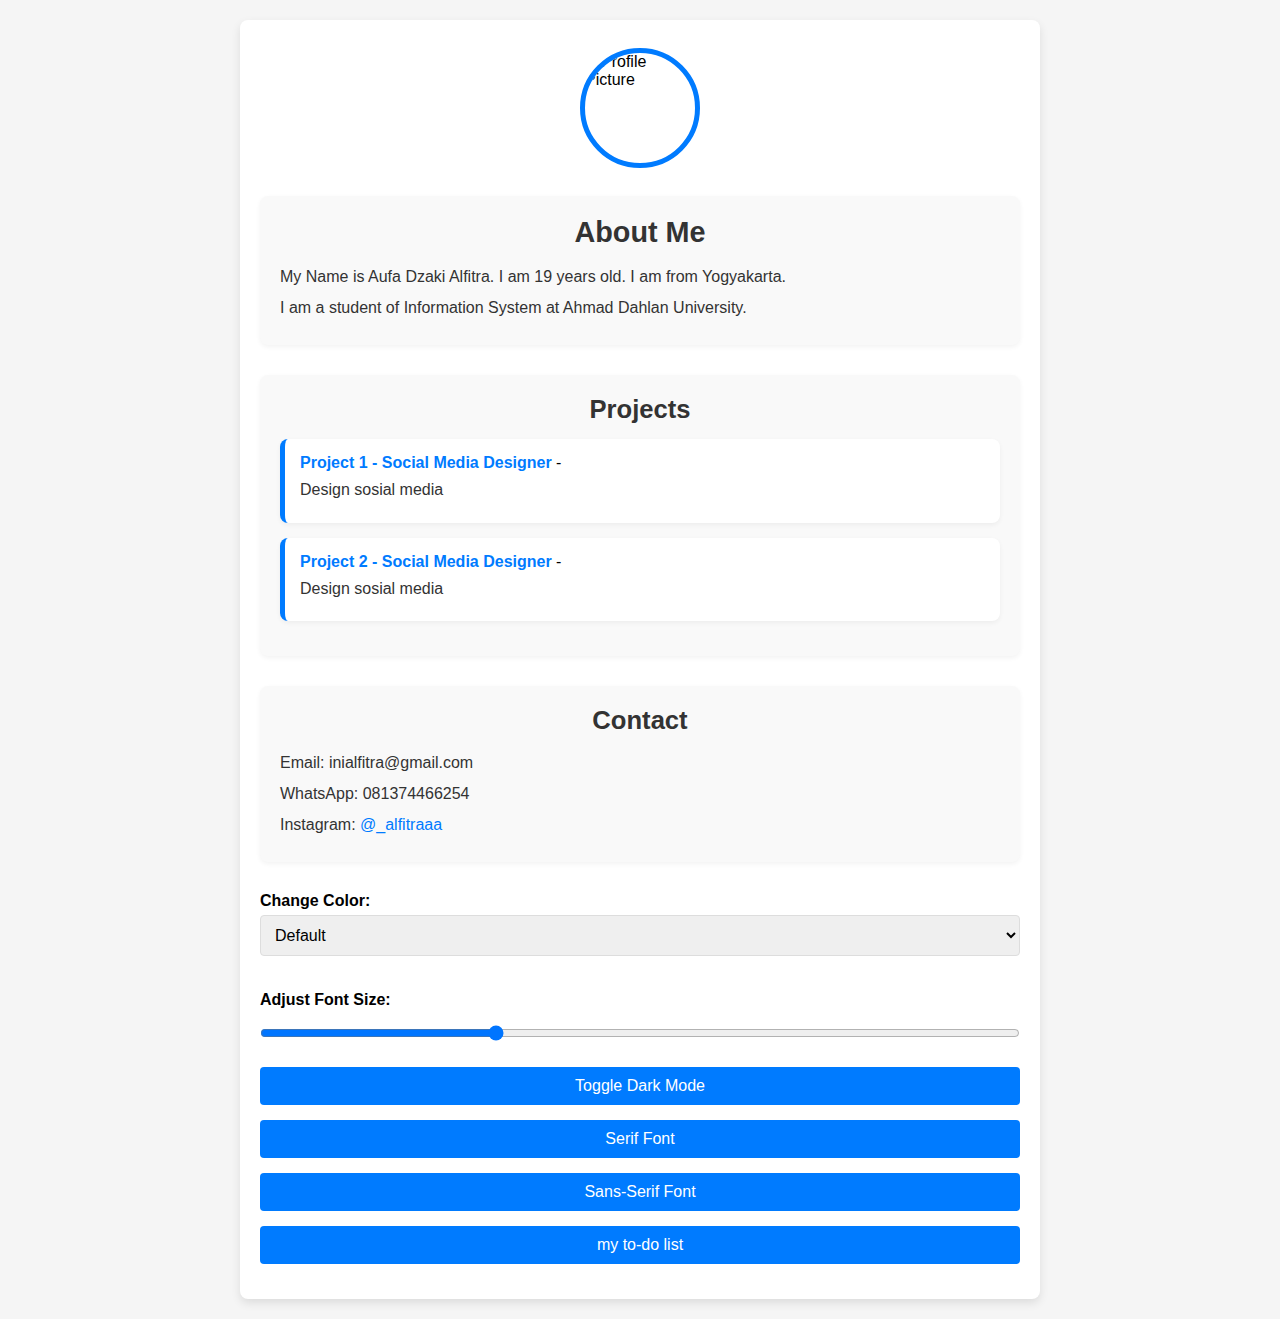
==== index.html @ 982a3d7a "First Commit" ====
<!DOCTYPE html>
<html lang="id">
<head>
    <meta charset="UTF-8">
    <title>Tekweb</title>
    <link href="https://fonts.googleapis.com/css2?family=Open+Sans:ital,wght@0,300..800;1,300..800&display=swap" rel="stylesheet">
    <link href="styles/styles.css" rel="stylesheet">
    <style>
     .dark-mode {
            background-color: #333;
            color: #f4f4f4;
        }

        .serif {
            font-family: 'Serif', serif;
        }

        .sans-serif {
            font-family: 'Protest Strike', sans-serif;
        }
    </style>
</head>
<body>
    <div class="container">
        <div class="profile-img">
            <img src="123.jpg" alt="Profile Picture">
        </div>
        
        <div class="section about">
            <h2>About Me</h2>
            <p>My Name is Aufa Dzaki Alfitra. I am 19 years old. I am from Yogyakarta.</p>
            <p>I am a student of Information System at Ahmad Dahlan University.</p>
        </div>

        <div class="section projects">
            <h3>Projects</h3>
            <div class="project">
                <a href="https://www.instagram.com/sedoso.10?igsh=M2VxbHNsdnlyYWJy">Project 1 - Social Media Designer</a> - <p>Design sosial media</p>
            </div>
            <div class="project">
                <a href="https://www.instagram.com/himasi_uad?utm_source=ig_web_button_share_sheet&igsh=ZDNlZDc0MzIxNw==">Project 2 - Social Media Designer</a> - <p>Design sosial media</p>
            </div>
        </div>

        <div class="section contact">
            <h3>Contact</h3>
            <p>Email: inialfitra@gmail.com</p>
            <p>WhatsApp: 081374466254</p>
            <p>Instagram: <a href="https://www.instagram.com/_alfitraaa">@_alfitraaa</a></p>
        </div>
        <div>
            <label for="bg-color">Change Color:</label>
            <select id="bg-color">
                <option value="#f4f4f4">Default</option>
                <option value="#ffcccb">Light Red</option>
                <option value="#cceeff">Light Blue</option>
                <option value="#ccffcc">Light Green</option>
            </select>
        </div>

        <div>
            <label for="font-size">Adjust Font Size:</label>
            <input type="range" id="font-size" min="10" max="30" value="16">
        </div>

        <div>
            <button id="dark-mode-toggle">Toggle Dark Mode</button>
        </div>


        <div>
            <button id="serif-font">Serif Font</button>
            <button id="sans-serif-font">Sans-Serif Font</button>
        </div>
        <div>
            <a href="todo.html"><button id="my to-do list">my to-do list</button></a>
        </div>

    <script src="script/script.js"></script>
    <script src="todo/todo.js"></script>
</body>
</html>
---- styles/styles.css ----
* {
    margin: 0;
    padding: 0;
    box-sizing: border-box;
}

body {
    font-family: 'Open Sans', sans-serif;
    background-color: #f5f5f5;
    display: flex;
    justify-content: center;
    align-items: center;
    min-height: 100vh;
    padding: 20px;
    overflow-y: auto;
}

.container {
    max-width: 800px;
    width: 100%;
    background-color: #fff;
    border-radius: 8px;
    padding: 20px;
    box-shadow: 0 4px 10px rgba(0, 0, 0, 0.1);
}

.profile-img {
    display: flex;
    justify-content: center;
    margin-bottom: 20px;
    padding: 0.5rem;
}

.profile-img img {
    width: 120px;
    height: 120px;
    border-radius: 50%;
    border: 5px solid #007bff;
    object-fit: cover; /* Changed back to cover for better appearance */
}

h2, h3 {
    color: #333;
    text-align: center;
    margin-bottom: 15px;
}

h2 {
    font-size: 1.8rem;
}

h3 {
    font-size: 1.6rem;
}

p {
    color: #333;
    margin-bottom: 15px;
    line-height: 1.6;
    margin-top: 5px;    /* Mengurangi jarak atas paragraf */
    margin-bottom: 5px;
}

.section {
    margin-bottom: 30px;
    background-color: #f9f9f9;
    border-radius: 8px;
    padding: 20px;
    box-shadow: 0 2px 5px rgba(0, 0, 0, 0.05);
}

.project {
    margin-bottom: 15px;
    border-radius: 8px;
    padding: 15px;
    border-left: 5px solid #007bff;
    background-color: #fff;
    box-shadow: 0 2px 5px rgba(0, 0, 0, 0.05);
}

.project a {
    color: #007bff;
    text-decoration: none;
    font-weight: bold;
}

.project a:hover {
    text-decoration: underline;
}

.project p {
    margin-top: 5px;
    display: block;
}

.contact a {
    color: #007bff;
    text-decoration: none;
}

.contact a:hover {
    text-decoration: underline;
}

/* Interactive Elements */
label {
    display: block;
    margin-top: 20px;
    margin-bottom: 5px;
    font-weight: bold;
}

select, input[type="range"], button {
    width: 100%;
    padding: 10px;
    margin-bottom: 15px;
    border: 1px solid #ddd;
    border-radius: 4px;
    font-size: 1rem;
}

button {
    background-color: #007bff;
    color: #fff;
    border: none;
    cursor: pointer;
    transition: background-color 0.3s;
}

button:hover {
    background-color: #17086d;
}

/* Dark mode styles */
body.dark-mode {
    background-color: #333;
    color: #fff;
}

body.dark-mode .container,
body.dark-mode .section,
body.dark-mode .project {
    background-color: #444;
    color: #fff;
}

body.dark-mode a {
    color: #66b3ff;
}

body.dark-mode p,
body.dark-mode h2,
body.dark-mode h3 {
    color: #fff;
}
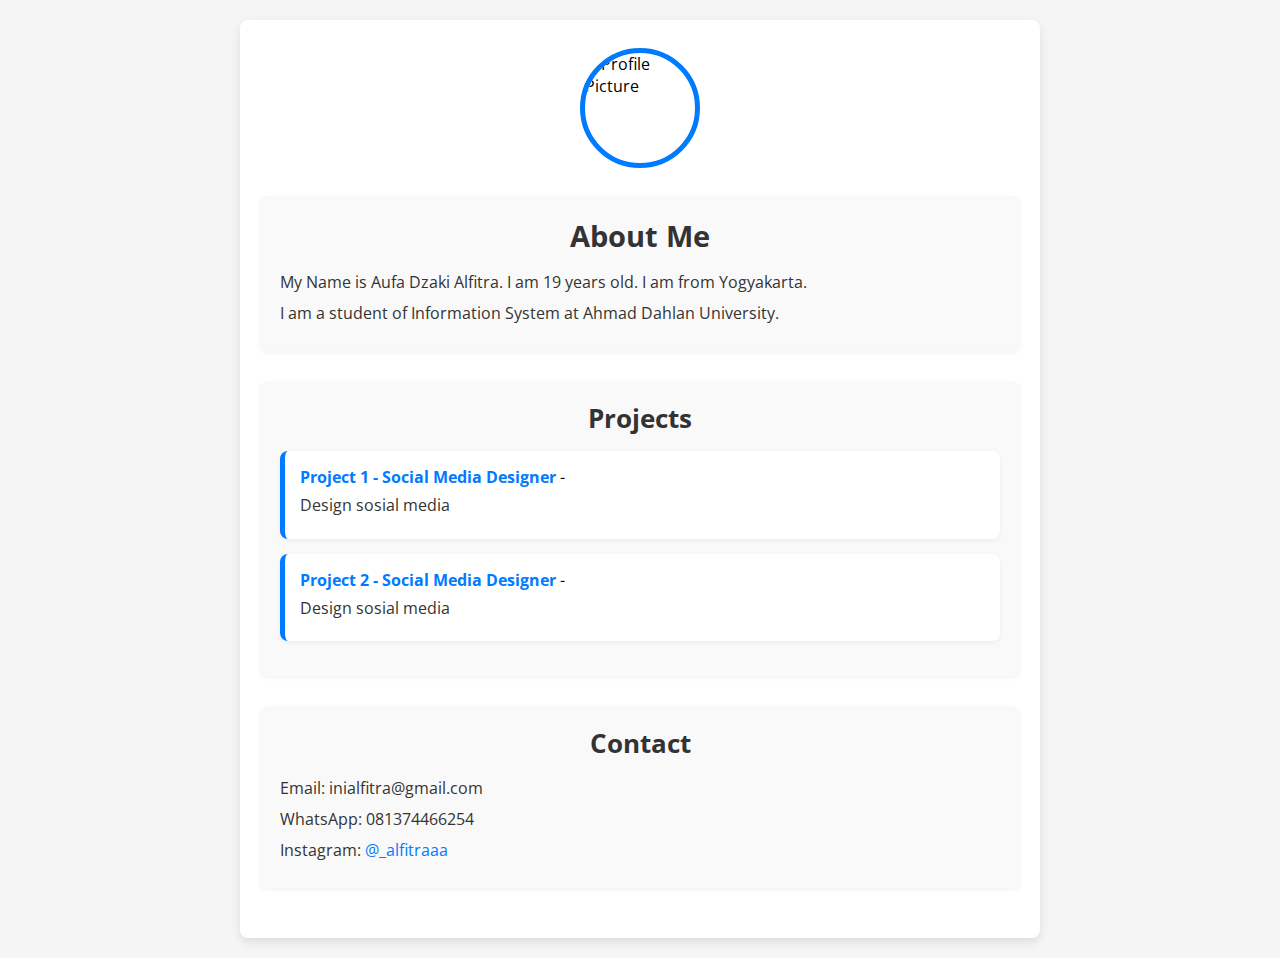
==== commit 8abb0100: "Dasar CSS" ====
--- a/index.html
+++ b/index.html
@@ -48,34 +48,6 @@
             <p>WhatsApp: 081374466254</p>
             <p>Instagram: <a href="https://www.instagram.com/_alfitraaa">@_alfitraaa</a></p>
         </div>
-        <div>
-            <label for="bg-color">Change Color:</label>
-            <select id="bg-color">
-                <option value="#f4f4f4">Default</option>
-                <option value="#ffcccb">Light Red</option>
-                <option value="#cceeff">Light Blue</option>
-                <option value="#ccffcc">Light Green</option>
-            </select>
-        </div>
-
-        <div>
-            <label for="font-size">Adjust Font Size:</label>
-            <input type="range" id="font-size" min="10" max="30" value="16">
-        </div>
-
-        <div>
-            <button id="dark-mode-toggle">Toggle Dark Mode</button>
-        </div>
-
-
-        <div>
-            <button id="serif-font">Serif Font</button>
-            <button id="sans-serif-font">Sans-Serif Font</button>
-        </div>
-        <div>
-            <a href="todo.html"><button id="my to-do list">my to-do list</button></a>
-        </div>
-
     <script src="script/script.js"></script>
     <script src="todo/todo.js"></script>
 </body>
